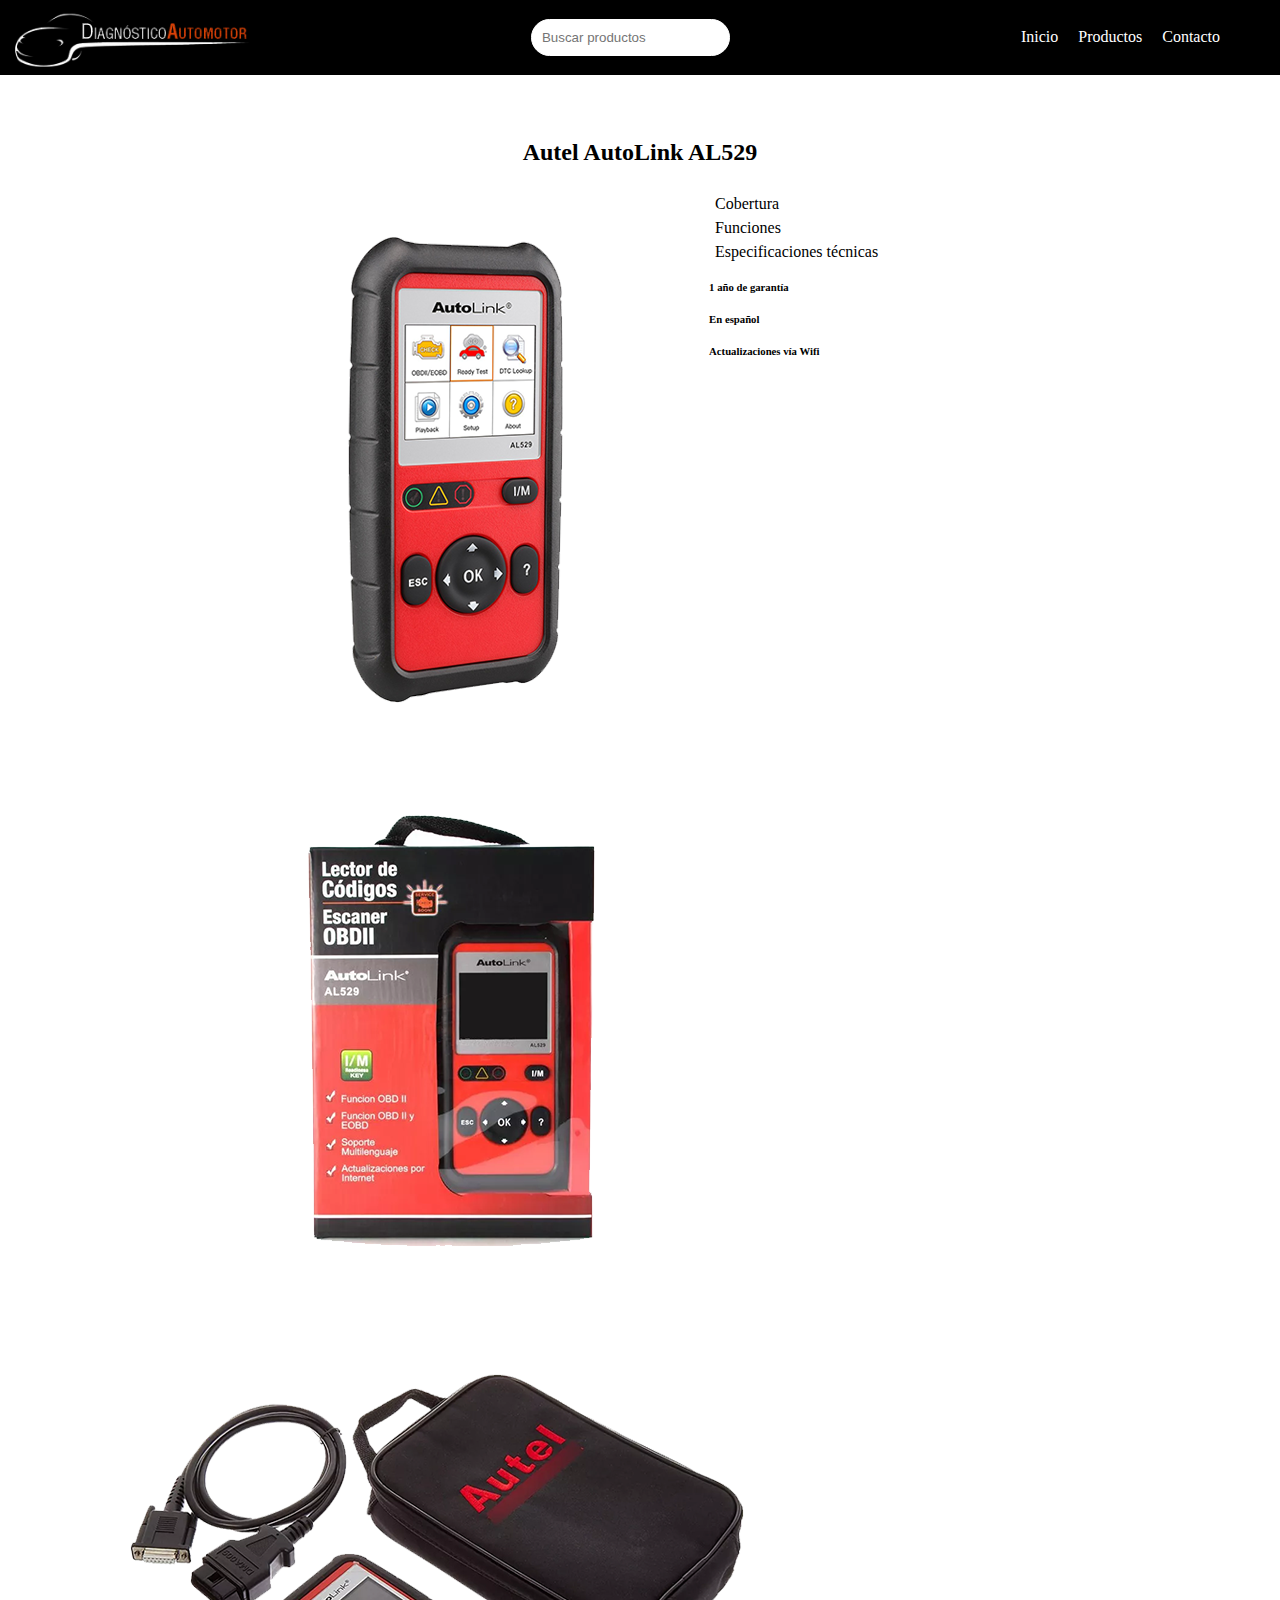
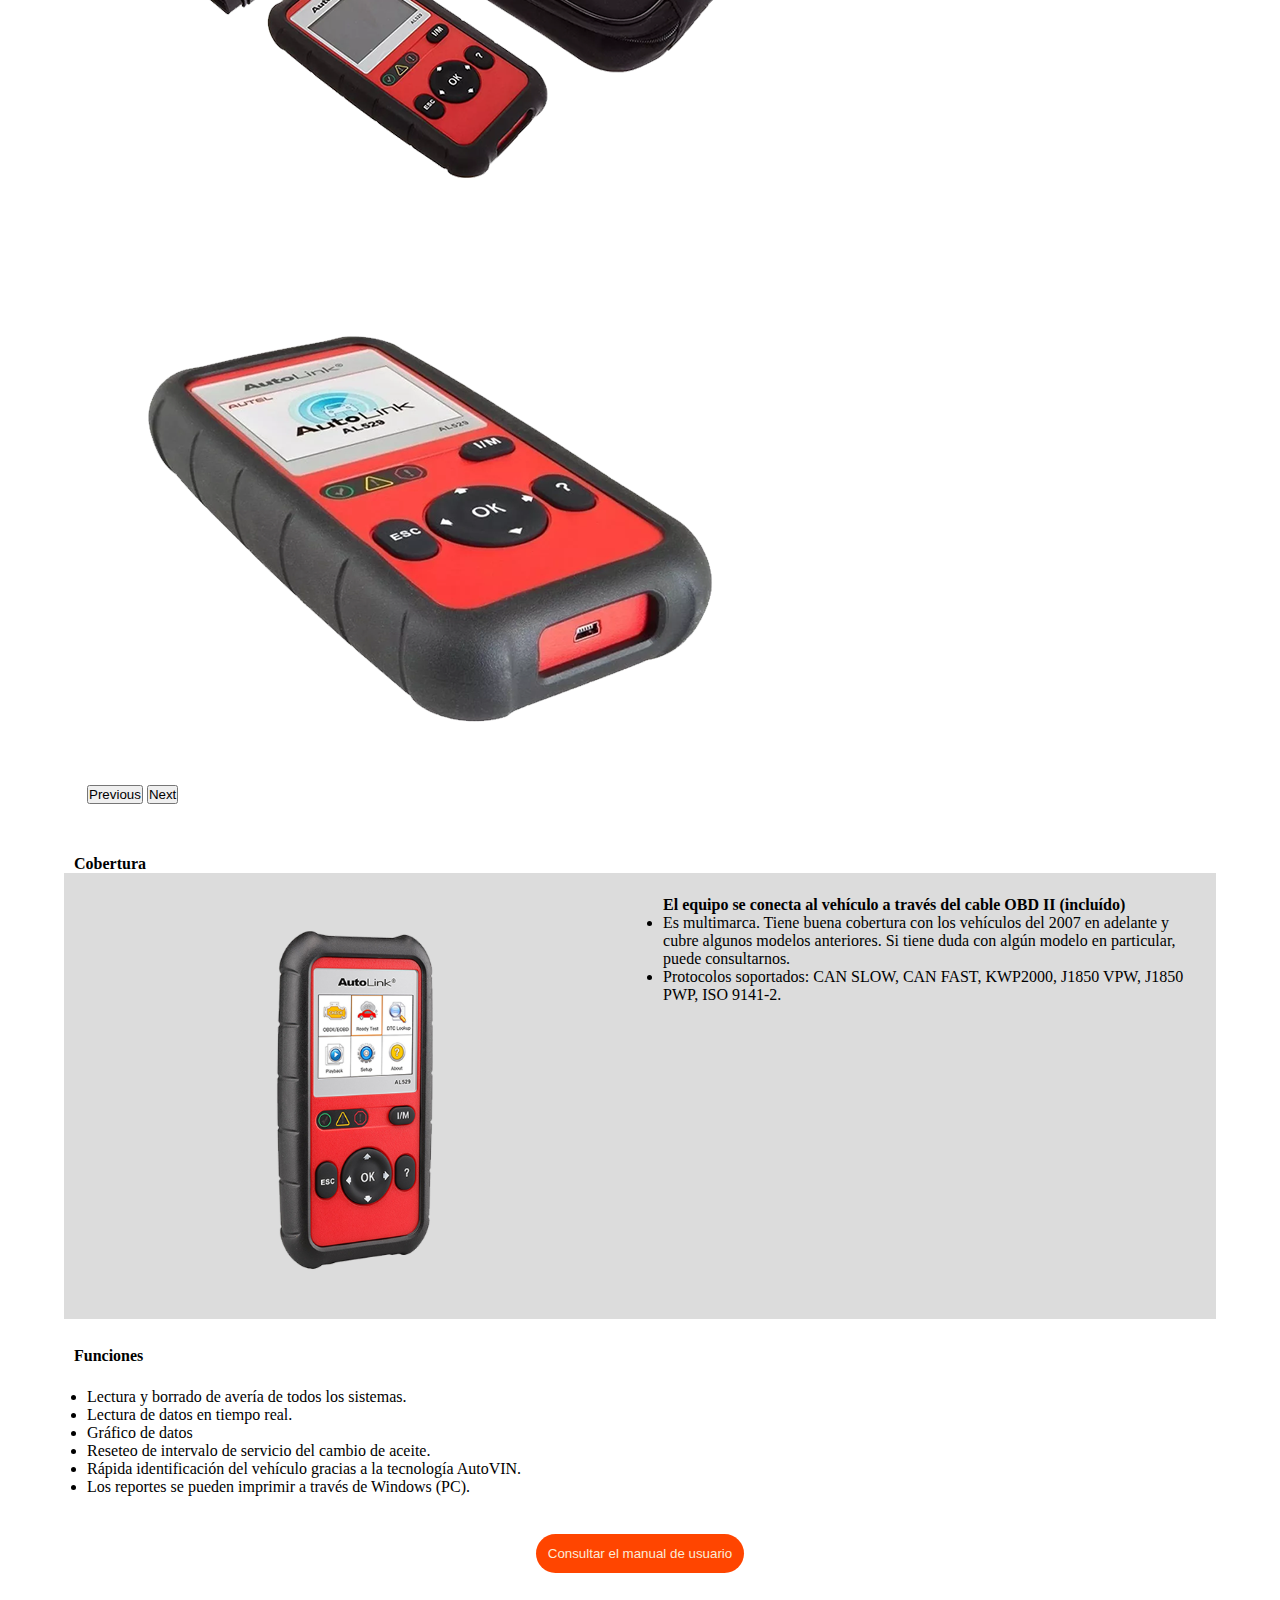
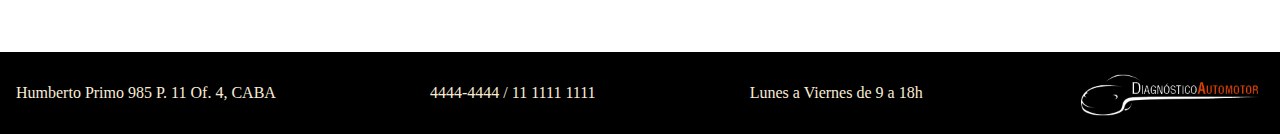
==== html/al529.html @ e59c91ee "equipos autel" ====
<!DOCTYPE html>
<html lang="en">
<head>
    <meta charset="UTF-8">
    <meta name="viewport" content="width=device-width, initial-scale=1.0">
    <title>AL529</title>
    <link rel="stylesheet" href="../CSS/style.css">
    <link rel="stylesheet" href="../CSS/styleEquipos.css">
    <!--CSS BOOSTRAP-->
    <link href="https://cdn.jsdelivr.net/npm/bootstrap@5.3.2/dist/css/bootstrap.min.css" rel="stylesheet" integrity="sha384-T3c6CoIi6uLrA9TneNEoa7RxnatzjcDSCmG1MXxSR1GAsXEV/Dwwykc2MPK8M2HN" crossorigin="anonymous">
 <!-- SCRIPT JS BOOSTRAP-->
    <script src="https://cdn.jsdelivr.net/npm/bootstrap@5.3.2/dist/js/bootstrap.bundle.min.js" integrity="sha384-C6RzsynM9kWDrMNeT87bh95OGNyZPhcTNXj1NW7RuBCsyN/o0jlpcV8Qyq46cDfL" crossorigin="anonymous"></script>
    <link rel='stylesheet' href='https://cdn-uicons.flaticon.com/2.6.0/uicons-regular-rounded/css/uicons-regular-rounded.css'>

</head>

<body>
    <!--NAVBAR-->
    <nav>
      <!--logo-->
      <img src="../imagenes/logo-diagnostico.png" alt="logo" class="logo">
      <!--search-->
      <form action="" role="search">
        <input type="search" placeholder="Buscar productos">
        <button type="submit" class="boton-buscar"><i class="fi fi-rr-search icono-lupa"></i></button>
      </form>
      <!--lista-->
      
        <ul class="menu-horizontal">
          <li>
            <a href="../index.html">Inicio</a>
          </li>
          <li> 
            <a href="">Productos</a>
                <ul class="menu-vertical">
                  <li><a href="" class="link-desplegable">Equipos de diagnóstico profesional</a></li>
                  <li><a href="" class="link-desplegable">Equipos de diagnóstico</a></li>
                  <li><a href="" class="link-desplegable">Probadores de batería</a></li>
                </ul>
            </li>
            <li>
              <a href="#">Contacto</a>
            </li>
        </ul>
    </nav>
    <!--CAROUSEL Y BREVE DESCRIPCIÓN-->
    <div class="container-producto">
        <h2 class="titulo-producto">Autel AutoLink AL529</h1>
        <!--Carrousel-->
        <div class="contenedor-de-contenedores">
          <div class="container-carousel-prueba">
            <div id="carouselExampleRide" class="carousel slide" data-bs-ride="true">
              <div class="carousel-inner">
                <div class="carousel-item active">
                  <img src="../imagenes/Autel_AL_529/AL529_1.png" class="d-block w-100" alt="Equipo de diagnóstico automotriz Autel AutoLink AL529">
                </div>
                <div class="carousel-item">
                  <img src="../imagenes/Autel_AL_529/AL529_3.png" class="d-block w-100" alt="Equipo de diagnóstico automotriz Autel AutoLink AL529">
                </div>
                <div class="carousel-item">
                  <img src="../imagenes/Autel_AL_529/AL529_2.png" class="d-block w-100" alt="Equipo de diagnóstico automotriz Autel AutoLink AL529">
                </div>
                <div class="carousel-item">
                  <img src="../imagenes/Autel_AL_529/AL529_4.png" class="d-block w-100" alt="Equipo de diagnóstico automotriz Autel AutoLink AL529">
                </div>
              </div>
              <button class="carousel-control-prev" type="button" data-bs-target="#carouselExampleRide" data-bs-slide="prev">
                <span class="carousel-control-prev-icon" aria-hidden="true"></span>
                <span class="visually-hidden">Previous</span>
              </button>
              <button class="carousel-control-next" type="button" data-bs-target="#carouselExampleRide" data-bs-slide="next">
                <span class="carousel-control-next-icon" aria-hidden="true" style="color: blueviolet"></span>
                <span class="visually-hidden">Next</span>
              </button>
          </div>
    </div>
          <!-- CONTENEDOR BREVE INFO -->
          <div class="contenedor-breve-info">
            
            <ul>
              <!-- <h6 class="titulo-breve-descripcion">Nuevo equipo de Autel. Este modelo reemplaza al MX808.</h6> -->
              <li  class="lista-enlaces"><i class="fi fi-rr-arrow-right"></i><a href="#cobertura" class="enlaces"> Cobertura </a></li>
              <li  class="lista-enlaces"><i class="fi fi-rr-arrow-right"></i><a href="#funciones" class="enlaces"> Funciones </a></li>
              <li  class="lista-enlaces"><i class="fi fi-rr-arrow-right"></i><a href="#especificacionesTecnicas" class="enlaces"> Especificaciones técnicas </a></li>
              <!-- <li  class="lista-enlaces"><i class="fi fi-rr-arrow-right"></i><a href="#accesorios" class="enlaces"> Accesorios </a></li> -->
              <h6 class="texto-breve-descripcion"><i class="fi fi-rr-degree-credential"></i> 1 año de garantía</h6>
              <h6 class="texto-breve-descripcion"><i class="fi fi-rr-spanish"></i> En español</h6>
              <h6 class="texto-breve-descripcion"> <i class="fi fi-rr-wifi"></i> Actualizaciones vía Wifi</h6>
            </ul>
              
          </div>
        </div> 


    <!--DESCRIPCIÓN-->
        <div class="container-descripcion"> 
           <!--COBERTURA-->
           <div class="contenedor-titulos">
            <h4 id="cobertura" class="titulos-descripcion-productos titulos-gris">Cobertura</h4>
           </div>
          <div class="contenedor-de-contenedores-gris">
            <div class="contenedor-breve-info">
              <img src="../imagenes/Autel_AL_529/AL529_1.png" alt="Equipo de diagnóstico automotriz Autel AutoLink AL529" class="imagen-en-descripcion">
            </div>
            <div class="contenedor-breve-info">
              <p><b>El equipo se conecta al vehículo a través del cable OBD II (incluído)</b></p>
                <ul>
                  <li>Es multimarca. Tiene buena cobertura con los vehículos del 2007 en adelante y cubre algunos modelos anteriores. Si tiene duda con algún modelo en particular, puede consultarnos.</li>
                  <li>Protocolos soportados: CAN SLOW, CAN FAST, KWP2000, J1850 VPW, J1850 PWP, ISO 9141-2.</li>
                </ul> 
            </div>
          </div>
                       
        <!--FUNCIONES-->    
        <div class="contenedor-titulos">  
          <h4 id="funciones" class="titulos-descripcion-productos">Funciones</h4>
        </div>
          <div class="contenedor-de-contenedores">               
              <div class="contenedor-breve-info contenedor-texto">                 
                <ul>
                  <li>Lectura y borrado de avería de todos los sistemas.</li>
                  <li>Lectura de datos en tiempo real.</li>
                  <li>Gráfico de datos</li>
                  <li>Reseteo de intervalo de servicio del cambio de aceite.</li>
                  <li>Rápida identificación del vehículo gracias a la tecnología AutoVIN.</li>
                  <li>Los reportes se pueden imprimir a través de Windows (PC).</li>
                </ul>
                <!-- <p><i class="fi fi-rr-checkbox icono-naranja" class="icono-naranja"></i><b> Las funciones varían por marca y modelo</b></p> -->
              </div>               
              <div class="contenedor-breve-info">
                <!-- <img src="../imagenes/Autel_AL_529/AL529_3.png" alt="Equipo de diagnóstico automotriz Autel AutoLink AL529"  class="imagen-en-descripcion"> -->
                
              </div>
          </div>
          <div class="contenedor-botones">
              <button class="botones-consulta-cobertura-manual"><i class="fi fi-rr-guide-alt iconos-cobertura-manual"></i><a href="https://www.auteltech.com/u/cms/www/202308/110911339nz3.pdf" target="_blank" class="enlaces-cobertura-manual"> Consultar el manual de usuario </a></button>
              <!-- <button class="botones-consulta-cobertura-manual"><i class="fi fi-rr-car-mechanic iconos-cobertura-manual"></i> <a href="https://www.autel.com/es/vehicle-coverage/coverage2" target="_blank" class="enlaces-cobertura-manual">Consultar la cobertura por marca y modelo </a></button> -->
          </div>  
          <!-- <hr class="linea">   -->
      
                
                
        </div>
    </div>
     <!--FOOTER-->
     <footer>
      <div class="footer">
        <!--logo-->
        <ul class="lista-footer">
          <li class="items-footer"> <i class="fi fi-rr-map-pin" style="color:white"></i> Humberto Primo 985 P. 11 Of. 4, CABA</li>
          <li class="items-footer"> <i class="fi fi-rr-phone-call" style="color: white;"></i>  4444-4444 / 11 1111 1111</li>
          <li class="items-footer"> <i class="fi fi-rr-clock-three" style="color: white;"></i> Lunes a Viernes de 9 a 18h</li>
          <img src="../imagenes/logo-diagnostico.png" alt="logo-diagnostico" class="logo-footer">
        </ul>
        
      </div>
    </footer>
</body>
</html>
---- CSS/style.css ----
*{
    margin: 0;
    padding: 0;
    box-sizing: border-box;
}




/*------------------NAV BAR--------------------------*/
nav{
    display: flex;
    justify-content: space-between;
    background-color: black;
    align-items: center;
    padding-top: 5px;
    padding-bottom: 5px;
    padding-left: 10px;
    padding-right: 50px;
}

.logo{
    width: 20%;
}

input{
    border: 1px solid white;
    border-radius: 20px;
    padding: 10px;
    cursor: pointer;
}
input:hover{
    border: none;
}

.boton-buscar{
    background-color: transparent;
    border: none;
}

.boton-buscar:hover{
    background-color: orange;
    border: 1px solid orange;
    border-radius: 20px;
}

.icono-lupa{
    color: white;
    cursor: pointer;
}


.menu-horizontal{
    list-style: none;
    display: flex;
    /* justify-content: space-around; */
}

.menu-horizontal > li > a{
    display: block;
    text-decoration: none;
    color: white;
    margin: 10px;
    cursor: pointer;
   
}
.menu-horizontal > li > a:hover{
    background-color: orange;
    color: black;
    border-radius: 10px;
    padding: 1px 5px;
    
}

.menu-vertical{
    position: absolute;
    display: none;
    list-style: none;
    background-color: black;
    border-radius: 10px;
    /* width: 200px; */

}

.menu-horizontal > li:hover .menu-vertical{
    display: block;
}

.menu-vertical > li > a{
    text-decoration: none;
    list-style: none;
    color: white;
    cursor: pointer;
    display: block;
    padding: 5px 2px;
}
.menu-vertical >li > a:hover{
    color: orange
}

/*------------------ FIN NAV BAR--------------------------*/

/*BODY*/
.body{
    padding-top: 4rem;
    
}

.presentacion {
    color: black;
    text-align: center;
}
/*------------------------------- CONTAINERS ENVIO GARANTIA -------------------------------*/
.container-envios-garantia{
    display: flex;
    justify-content: center;
    margin: 20px;
    
}
.containers-pequeños-garantia{
    /* border: 1px solid black; */
    border-radius: 25px;
    padding: 1rem;
    margin: 0 30px;
    background-color: orange;
}
.containers-pequeños-envio{
    /* border: 1px solid black; */
    border-radius: 25px;
    padding: 1rem;
    margin: 0 30px;
    background-color: orange;
}

.texto-envios-garantia{
    font-size: 20px;
    color: white;
}

/*--------------------------------------------------------------*/

.presentacion{
    margin-left: 3rem;
    margin-right: 3rem;
}

h3{
    padding-top: 2rem;
    padding-bottom: 0.5rem;
}

.carousel-slide{
    padding: 0;

}

/*PRODUCTOS DESTACADOS*/
.container-productos-destacados{
    display: flex;
    flex-direction: column; /* Cambiamos a columna para alinear mejor */
    align-items: center; /* Centra el contenido */
    padding: 3rem;
    
    width: 100%; /* Asegúrate de que ocupe todo el ancho */
}

.container-titulo{
    background-color: orange;
    border-radius: 3px;
    text-align: center;
    
}
.titulo-categoria{   
    text-align: center;
    margin-top: 10px;
    color: white;
}


.cards-productos-destacados{
    display: flex;
    flex-wrap: wrap;
    justify-content: center;
    margin: 0; /* Eliminar márgenes excessivos */
   margin: 3rem 1rem 3rem 1rem;
}
.card{
    margin: 0 1rem;
}
.titulo-producto-principal{
    text-decoration: none;
    cursor: pointer;
    list-style: none;
    color: black;
}
.titulo-producto-principal:hover{
    color: orangered;
}
.container-otros-modelos{
    display: flex;
    
    flex-wrap: wrap;
    flex-direction: column;
}
.boton-ver{
    padding: 3px 13px;
    background-color: orange;
    color: white;
    border-radius: 10px;
    border: none;
}
.enlace-ver{
    color: white;
    text-decoration: none;
}
.otros-modelos{
    /* background-color: orange; */
    border-radius: 10px;
    color: orange;
    /* padding: 3px;
    margin-top: 10px;   */
}
.enlaces-otros-equipos{
    text-decoration: none;
    list-style: none;
    margin-top: 5px;
    color: black;
    cursor: pointer;
}
.enlaces-otros-equipos:hover{
    color: orange;
}

/*----------------------------CONTACTO------------------------------*/
.titulo-contacto{
    color: black;
    text-align: center;
}
/* .container-contacto{
    padding: 3rem;
} */
.contenedor-grande{
    display: flex;
    /* flex-direction: column; Cambiamos a columna para alinear mejor */
    /* align-items: center; Centra el contenido */
    padding: 1rem 3rem 1rem 3rem ;
    margin: 1rem 6rem 1rem 6rem ;
    
    /* width: 100%; Asegúrate de que ocupe todo el ancho */
}
.div-1, .div-2 {
    flex: 1; /* Esto hace que ambos divs ocupen igual espacio */
    margin: 1rem; /* Margen para separación */
    
    justify-content: center;
   
}

.lista-datos{
    list-style: none;
    text-decoration: none;
    padding: 0;
  /* text-align: center; */
}
.items-datos{
    list-style: none;
    text-decoration: none;
    /* justify-content: center; */
    align-items: center;
}
/*FOOTER*/

.footer{
    background-color: black;
    padding: 1rem;
}
.lista-footer{
    display: flex;
    justify-content: space-between;

}
.items-footer{
    color: antiquewhite;
    list-style: none;
    text-decoration: none;
    text-align: center;
    align-content: center;
}
.logo-footer{
    width: 15%;
}



.imagenes-prueba{
    width: 30%;
    
    background-color: red;
}




.cardsAutelPrueba{
    display: flex;
    flex-wrap: wrap;
    justify-content: center;

}

/* .cardEquipos{
    background-color: red;
    border: 3px solid black;
    display: grid;
    grid-template-columns: 1fr 1.5fr;
    grid-template-rows: 100px 200px;
    max-width: 85%;
    margin: 15px;
    
    
    
    
}
.imagenEquipo{
    width: 20%;
   
} */

 .grid-container{
    background-color: violet;
    border: 1px solid green;
    border-radius: 15px;
    display: grid;
    grid-template-columns: 1fr 1.5fr;
    grid-template-rows: 100px 200px;
    max-width: 85%;
    margin: 15px;

    
}

/* .nombreEquipo{
    grid-column: 1/3;
    background-color: white;
    
   
}  */

/*NAV BAR VERSION 2*/
.container-navbar{
    
    justify-content: center;
    background-color: black;
}
.container-fluid{
    background-color: black;
    padding: 0.3rem;
}
/* .logo{
    width: 20%;
} */

.nav-link{
    color: blueviolet;
}
.btn-outline-success{
    border: 1px solid white;
}
.prueba-li{
    color: white;
}
---- CSS/styleEquipos.css ----
.linea{
    border: 0;
    height: 2px;
    background-color: orangered;
    width: 50%;
    margin: 10px 0;
}

/*---------------  CONTAINER PRODUCTO (CAROUSEL Y BREVE DESCRIPCION) --------------- */
.container-producto{
    margin: 4rem;
}

.titulo-producto{
    text-align: center;
}

.contenedor-de-contenedores{
    display: flex;
    /* padding: 3px; */
}

.carousel-slide{
    justify-items: center;
}

.container-carousel-prueba{
    /* height: 0.3rem; */
    width: 50%;
    margin: 2%;
}


/*--------------- BREVE DESCRIPCIÓN ---------------*/

.contenedor-breve-info{
    width: 50%;
    margin: 2%;
}

.titulo-breve-descripcion{
    margin-bottom: 30px;
}

.texto-breve-descripcion{
    margin-top: 20px;
}
.lista-enlaces{
    text-decoration: none;
    list-style: none;
    color: orangered;
    margin: 6px;
}

.enlaces{
    color: black;
    
    text-decoration: none;
    cursor: pointer;
}

.enlaces:hover{
    color: white;
    background-color: orangered;
    padding: 5px;
    border-radius: 15px;
}

/* --------------- SECCIONES (COBERTURA, FUNCIONES, ETC)* --------------- /

/*Este ya está puesto arriba*/
/* .contenedor-de-contenedores{
    display: flex;
    padding: 3px;
} */

.contenedor-de-contenedores-gris{
    display: flex;
    background-color: #dcdcdc;
    /* padding: 3px; */
}
.contenedor-texto{
   align-content: center;
}

.imagen-en-descripcion{
    width: 100%;
}


/*Títulos secciones*/
.contenedor-titulos{
    /* background-color: #dcdcdc; */
    justify-content: center;
    align-content: center;
    margin-top: 20px;
}

.titulos-descripcion-productos{
    margin: 0;
    padding-top: 8px;
    padding-left: 10px;
    justify-items: center;
    /* color: white;
    background-color: #8c8c8c; */
}


.icono-naranja{
    color: orangered;
}


/*BOTONES DE CONSULTA DE MANUAL Y COBERTURA*/

.contenedor-botones{
    display: flex;
    justify-content: center;
}

.botones-consulta-cobertura-manual{
    background-color: orangered;
    color: grey;
    border: none;
    cursor: pointer;
    padding: 12px;
    margin: 15px;
    border-radius: 25px;
}

.enlaces-cobertura-manual{
    text-decoration: none;
    color: antiquewhite;
}

.enlaces-cobertura-manual:hover{
    text-decoration: none;
    color: black;
}

.iconos-cobertura-manual{
    color: white;
}
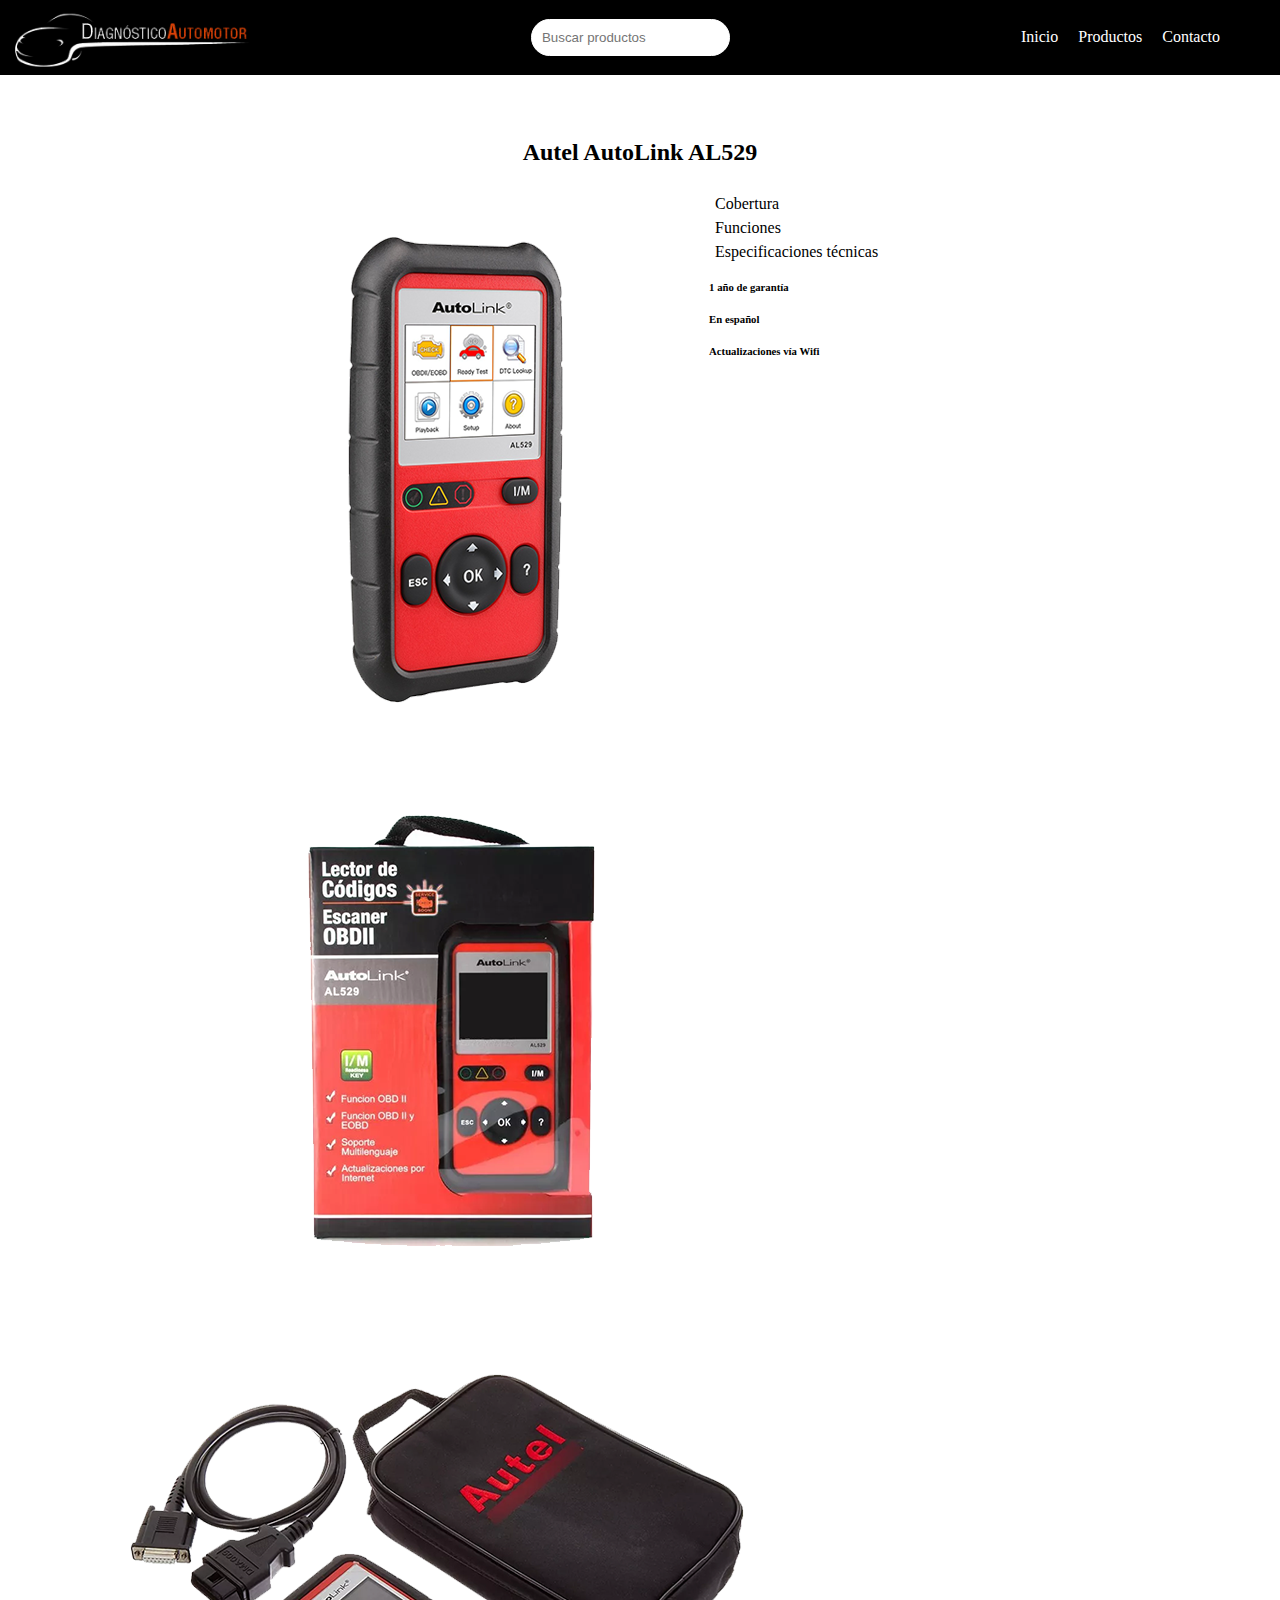
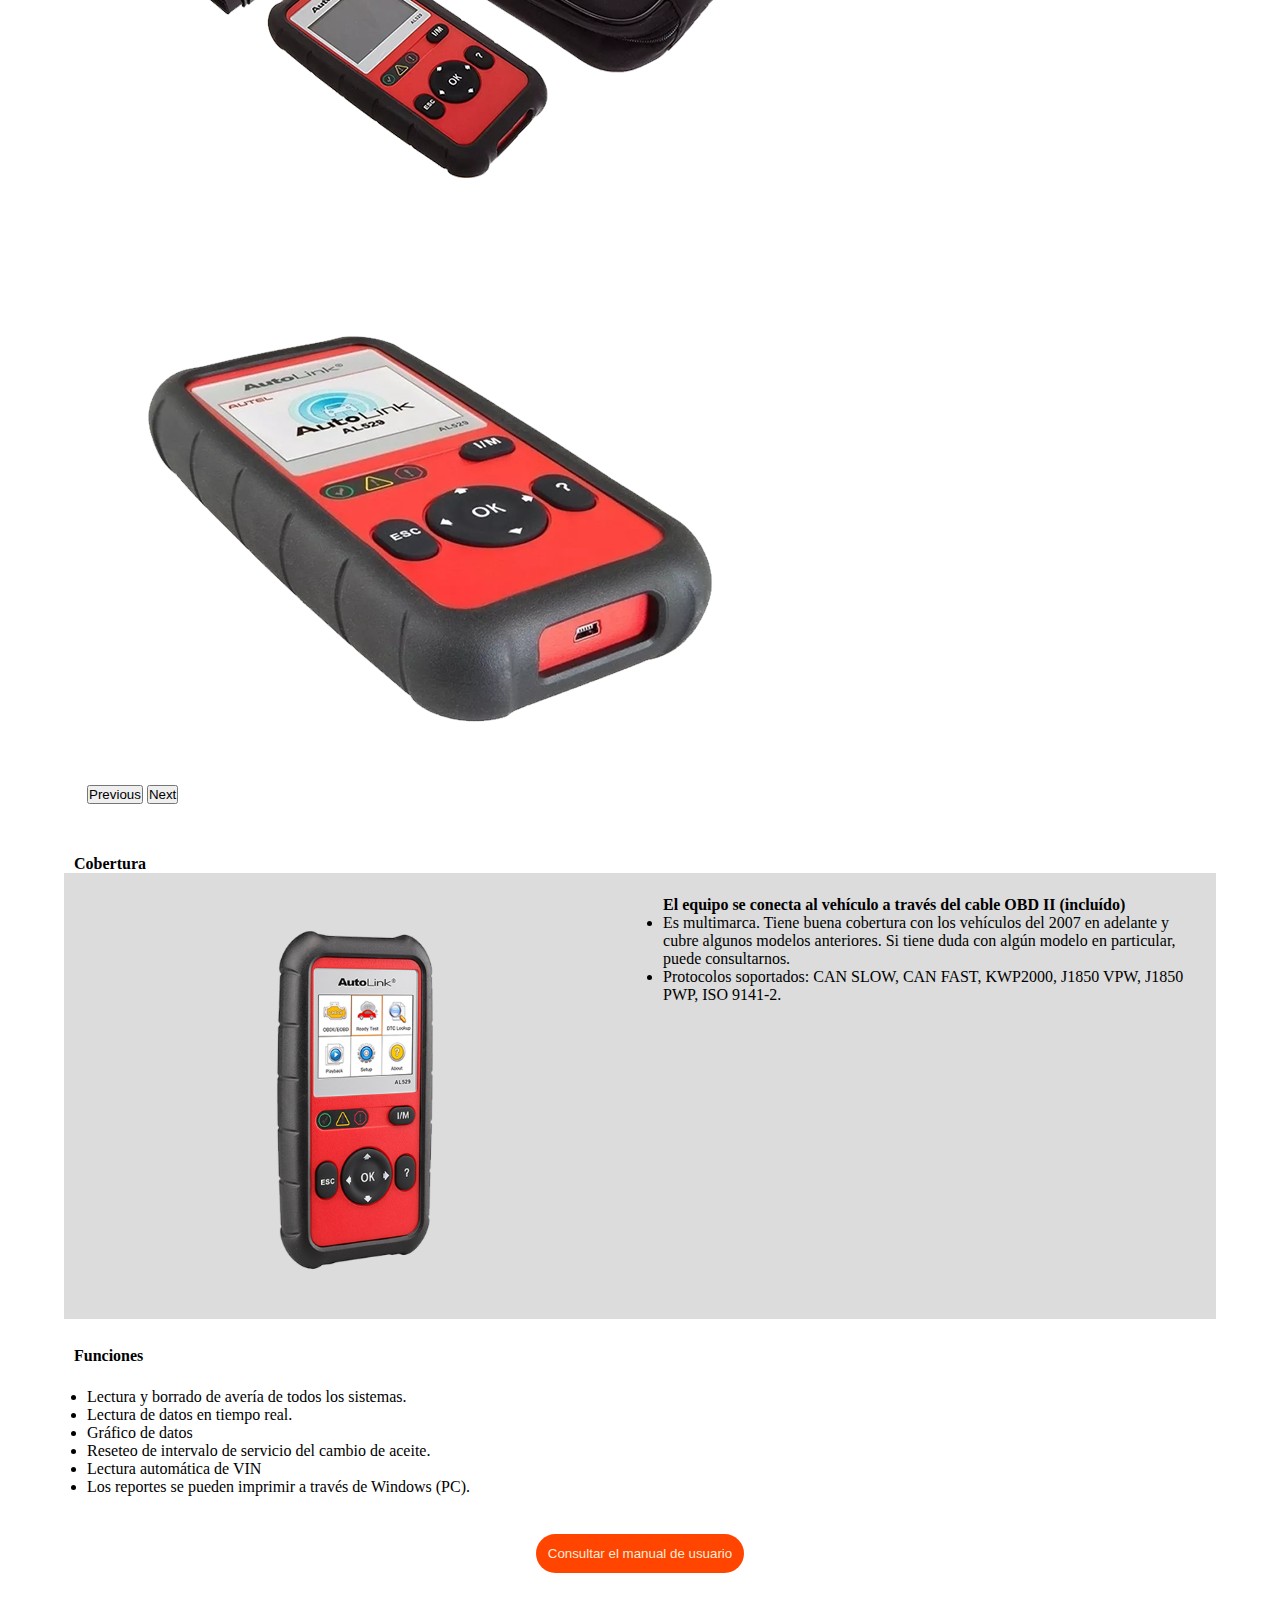
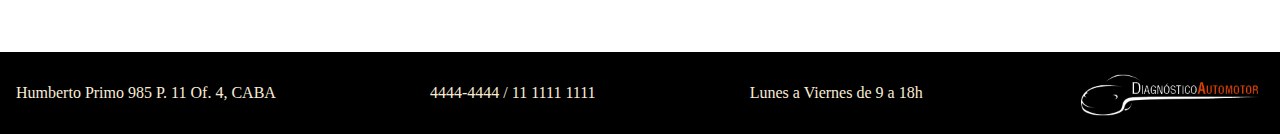
==== commit 7965c9b1: "cambios" ====
--- a/html/al529.html
+++ b/html/al529.html
@@ -122,7 +122,7 @@
                   <li>Lectura de datos en tiempo real.</li>
                   <li>Gráfico de datos</li>
                   <li>Reseteo de intervalo de servicio del cambio de aceite.</li>
-                  <li>Rápida identificación del vehículo gracias a la tecnología AutoVIN.</li>
+                  <li>Lectura automática de VIN</li>
                   <li>Los reportes se pueden imprimir a través de Windows (PC).</li>
                 </ul>
                 <!-- <p><i class="fi fi-rr-checkbox icono-naranja" class="icono-naranja"></i><b> Las funciones varían por marca y modelo</b></p> -->
